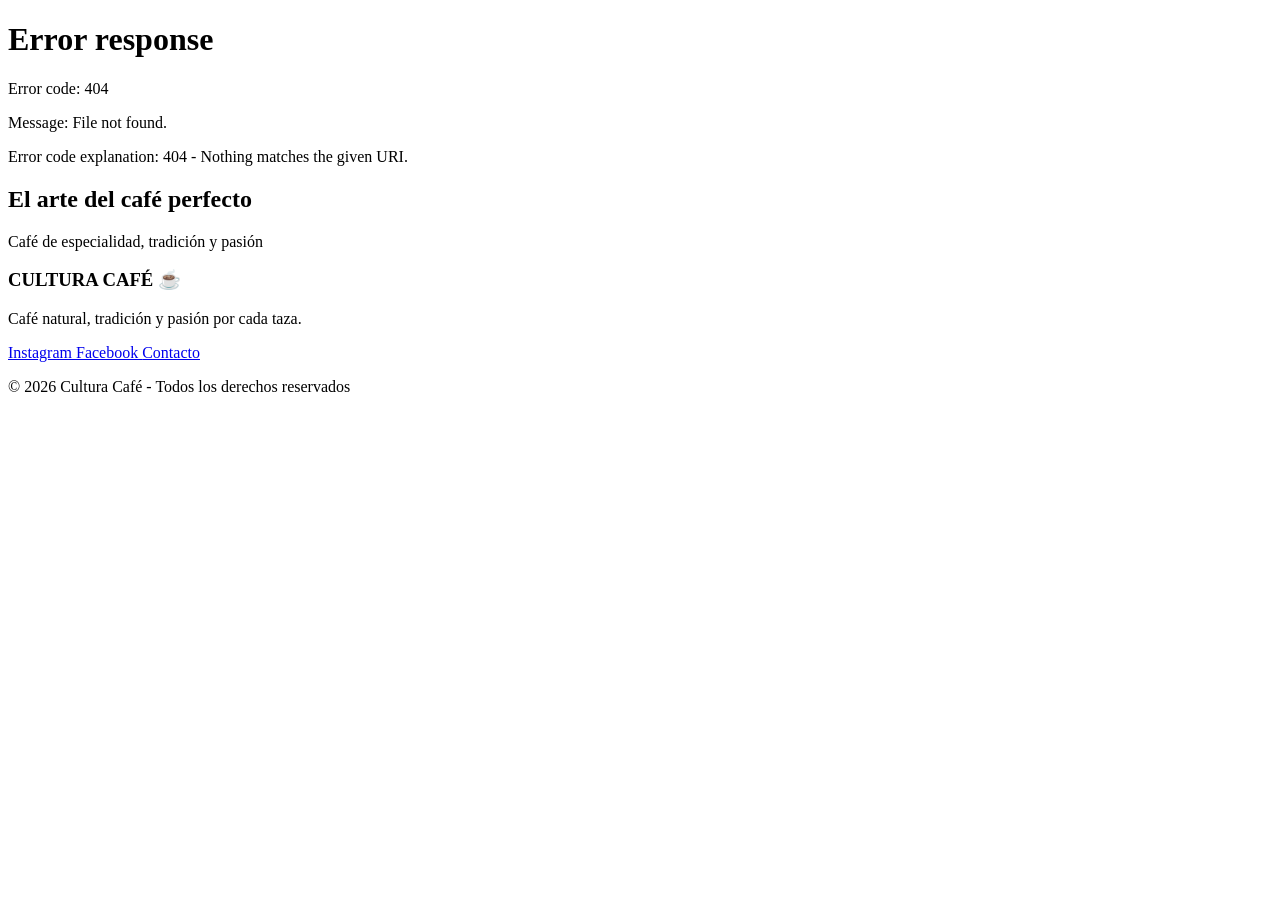
==== index.html @ 5dae6d4c "Add initial HTML structure for Cultura Café" ====
<!DOCTYPE html>
<html lang="es">

<head>

<meta charset="UTF-8">

<meta name="viewport" content="width=device-width, initial-scale=1.0">

<title>Cultura Café</title>

<link rel="stylesheet" href="../css/estilos.css">

<link rel="stylesheet" href="../css/menu.css">

</head>


<body>


<!-- Aquí aparece el menú desde componentes -->

<div id="menu"></div>




<header>


<section class="hero">


<h1>
El arte del café perfecto
</h1>


<p>
Café de especialidad, tradición y pasión
</p>


</section>


</header>





<footer id="contacto">


<h3>
CULTURA CAFÉ ☕
</h3>



<p>
Café natural, tradición y pasión por cada taza.
</p>




<div class="footer-links">


<a href="https://www.instagram.com/" target="_blank">
Instagram
</a>



<a href="https://www.facebook.com/" target="_blank">
Facebook
</a>



<a href="https://wa.me/51963039980?text=Hola%20Cultura%20Café,%20tengo%20una%20consulta" target="_blank">
Contacto
</a>



</div>



<p class="copy">

© 2026 Cultura Café - Todos los derechos reservados

</p>



</footer>





<script>


fetch("../componentes/menu.html")


.then(res => res.text())


.then(data => {


document.getElementById("menu").innerHTML=data;


});


</script>



</body>

</html>
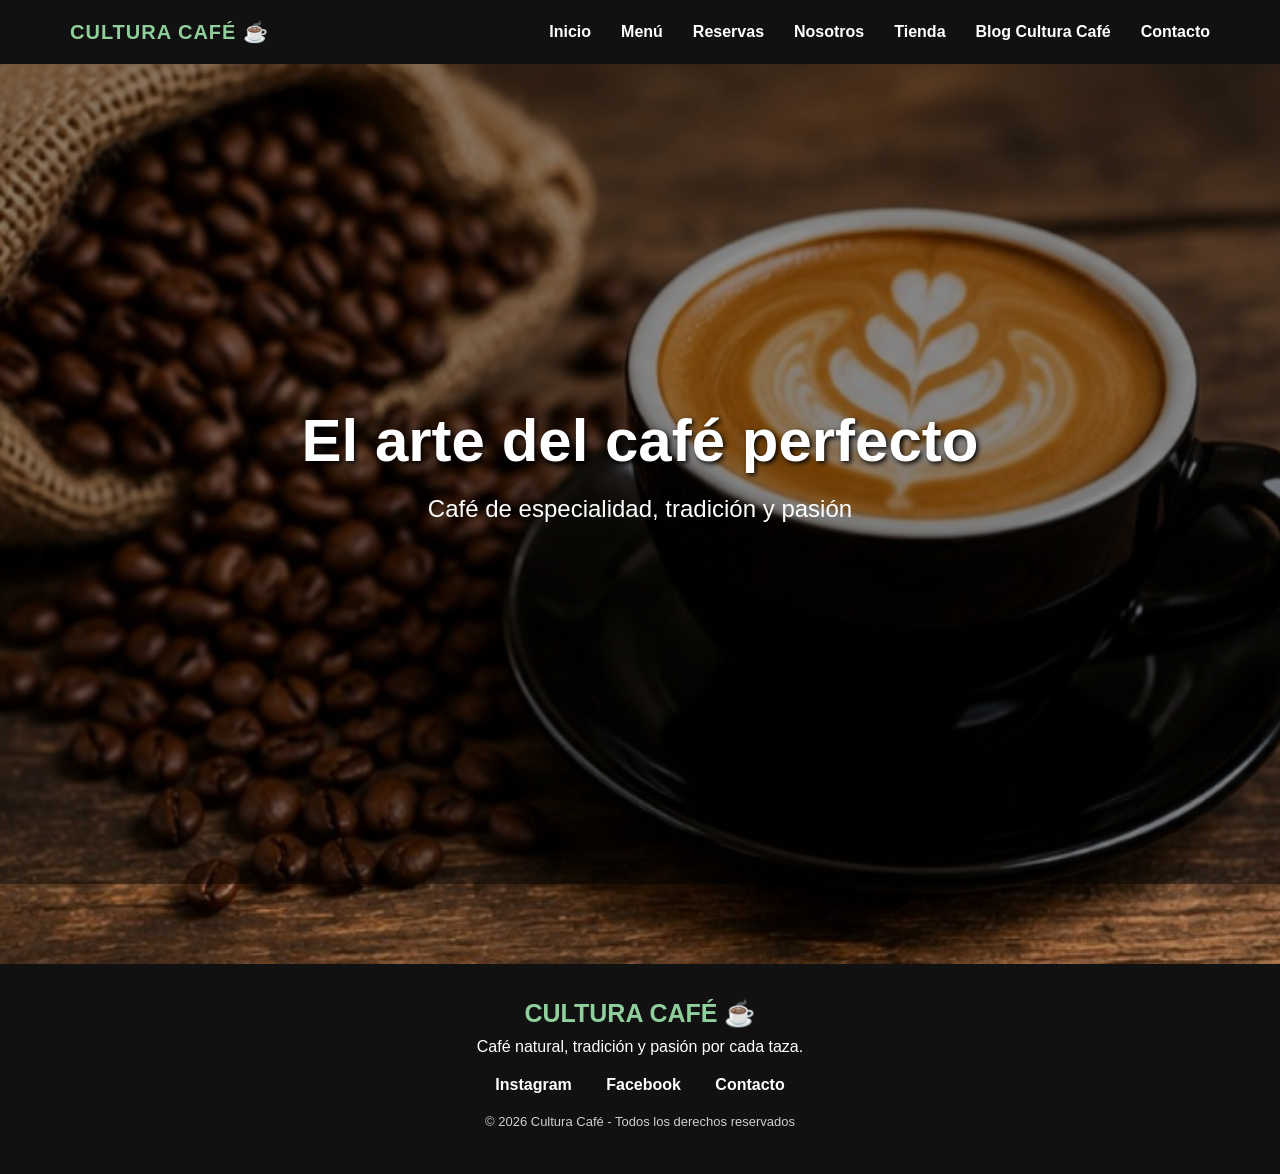
==== commit 624afad6: "Update stylesheet and script paths for CAFETERIA_AEW" ====
--- a/index.html
+++ b/index.html
@@ -9,9 +9,9 @@
 
 <title>Cultura Café</title>
 
-<link rel="stylesheet" href="../css/estilos.css">
+<link rel="stylesheet" href="CAFETERIA_AEW/css/estilos.css">
 
-<link rel="stylesheet" href="../css/menu.css">
+<link rel="stylesheet" href="CAFETERIA_AEW/css/menu.css">
 
 </head>
 
@@ -109,7 +109,7 @@
 <script>
 
 
-fetch("../componentes/menu.html")
+fetch("CAFETERIA_AEW/componentes/menu.html")
 
 
 .then(res => res.text())
--- a/CAFETERIA_AEW/css/estilos.css
+++ b/CAFETERIA_AEW/css/estilos.css
@@ -0,0 +1,513 @@
+*{
+
+margin:0;
+
+padding:0;
+
+box-sizing:border-box;
+
+}
+
+
+
+body{
+
+font-family:Arial, sans-serif;
+
+}
+
+
+
+
+header{
+
+
+min-height:100vh;
+
+
+background-image:url("../imagenes/cafe-banner.jpg");
+
+
+background-size:cover;
+
+
+background-position:center;
+
+
+}
+
+
+
+/* BARRA DE NAVEGACION */
+
+nav{
+
+
+background:#111;
+
+
+display:flex;
+
+
+justify-content:space-between;
+
+
+align-items:center;
+
+
+padding:20px 70px;
+
+
+}
+
+
+
+
+
+.logo{
+
+font-size:20px;
+
+font-weight:600;
+
+color:#8fcf9b;
+
+letter-spacing:1px;
+
+text-transform:uppercase;
+
+}
+
+
+
+
+
+
+ul{
+
+
+display:flex;
+
+
+gap:30px;
+
+
+list-style:none;
+
+
+}
+
+
+
+
+li{
+
+
+position:relative;
+
+
+}
+
+
+
+
+a{
+
+
+text-decoration:none;
+
+
+color:white;
+
+
+font-weight:bold;
+
+
+transition:.3s;
+
+
+}
+
+
+
+
+a:hover{
+
+
+color:#8fcf9b;
+
+
+}
+
+
+
+
+
+
+/* MENU DESPLEGABLE */
+
+
+.submenu{
+
+
+display:none;
+
+
+position:absolute;
+
+
+top:35px;
+
+
+left:0;
+
+
+background:#ffffff;
+
+
+width:230px;
+
+
+box-shadow:0px 5px 15px #333;
+
+
+border-radius:10px;
+
+
+overflow:hidden;
+
+
+z-index:10;
+
+
+}
+
+
+
+
+.dropdown:hover .submenu{
+
+
+display:block;
+
+
+}
+
+
+
+
+
+.submenu a{
+
+
+display:block;
+
+
+padding:15px;
+
+
+color:#333;
+
+
+font-weight:normal;
+
+
+}
+
+
+
+.submenu a:hover{
+
+
+background:#dff3df;
+
+
+color:#4f8f5b;
+
+
+}
+
+
+
+
+
+
+/* PORTADA */
+
+
+.hero{
+
+
+height:calc(100vh - 80px);
+
+
+display:flex;
+
+
+flex-direction:column;
+
+
+justify-content:center;
+
+
+align-items:center;
+
+
+color:white;
+
+
+text-align:center;
+
+
+background:rgba(0,0,0,0.45);
+
+
+}
+
+
+
+
+
+.hero h1{
+
+
+font-size:60px;
+
+
+text-shadow:2px 2px 5px black;
+
+
+}
+
+
+
+
+.hero p{
+
+
+font-size:24px;
+
+
+margin:20px;
+
+
+}
+
+
+
+
+button{
+
+
+background:#8fcf9b;
+
+
+color:white;
+
+
+border:none;
+
+
+padding:15px 35px;
+
+
+border-radius:30px;
+
+
+font-size:18px;
+
+
+cursor:pointer;
+
+
+transition:.3s;
+
+
+}
+
+
+
+
+button:hover{
+
+
+background:#5fa86c;
+
+
+}
+
+footer{
+
+
+background:#111;
+
+
+color:white;
+
+
+text-align:center;
+
+
+padding:35px;
+
+
+margin-top:40px;
+
+
+}
+
+
+
+
+footer h3{
+
+
+color:#8fcf9b;
+
+
+font-size:25px;
+
+
+margin-bottom:10px;
+
+
+}
+
+
+
+
+footer p{
+
+
+margin:10px;
+
+
+}
+
+
+
+
+.footer-links{
+
+
+margin:20px;
+
+
+}
+
+
+
+.footer-links a{
+
+
+color:white;
+
+
+text-decoration:none;
+
+
+margin:0 15px;
+
+
+}
+
+
+
+
+.footer-links a:hover{
+
+
+color:#8fcf9b;
+
+
+}
+
+
+
+
+.copy{
+
+
+font-size:13px;
+
+
+opacity:0.8;
+
+
+}
+
+html, body{
+
+
+margin:0;
+
+
+padding:0;
+
+
+background:#111;
+
+
+}
+
+
+
+
+.hero{
+
+
+height:calc(100vh - 80px);
+
+
+display:flex;
+
+
+flex-direction:column;
+
+
+justify-content:center;
+
+
+align-items:center;
+
+
+color:white;
+
+
+text-align:center;
+
+
+background:rgba(0,0,0,0.45);
+
+
+}
+
+
+
+/* Quitar espacios antes del footer */
+
+footer{
+
+
+margin-top:0;
+
+
+}
+
+img{
+
+
+transition:0.4s;
+
+
+}
+
+
+
+img:hover{
+
+
+transform:scale(1.05);
+
+
+}
--- a/CAFETERIA_AEW/css/menu.css
+++ b/CAFETERIA_AEW/css/menu.css
@@ -0,0 +1,186 @@
+nav{
+
+
+background:#111;
+
+
+display:flex;
+
+
+justify-content:space-between;
+
+
+align-items:center;
+
+
+padding:20px 70px;
+
+
+}
+
+
+
+
+
+.logo{
+
+font-size:20px;
+
+font-weight:600;
+
+color:#8fcf9b;
+
+letter-spacing:1px;
+
+text-transform:uppercase;
+
+}
+
+
+
+
+
+
+ul{
+
+
+display:flex;
+
+
+gap:30px;
+
+
+list-style:none;
+
+
+}
+
+
+
+
+li{
+
+
+position:relative;
+
+
+}
+
+
+
+
+a{
+
+
+text-decoration:none;
+
+
+color:white;
+
+
+font-weight:bold;
+
+
+transition:.3s;
+
+
+}
+
+
+
+
+a:hover{
+
+
+color:#8fcf9b;
+
+
+}
+
+
+
+
+
+
+/* MENU DESPLEGABLE */
+
+
+.submenu{
+
+
+display:none;
+
+
+position:absolute;
+
+
+top:35px;
+
+
+left:0;
+
+
+background:#ffffff;
+
+
+width:230px;
+
+
+box-shadow:0px 5px 15px #333;
+
+
+border-radius:10px;
+
+
+overflow:hidden;
+
+
+z-index:10;
+
+
+}
+
+
+
+
+.dropdown:hover .submenu{
+
+
+display:block;
+
+
+}
+
+
+
+
+
+.submenu a{
+
+
+display:block;
+
+
+padding:15px;
+
+
+color:#333;
+
+
+font-weight:normal;
+
+
+}
+
+
+
+.submenu a:hover{
+
+
+background:#dff3df;
+
+
+color:#4f8f5b;
+
+
+}
